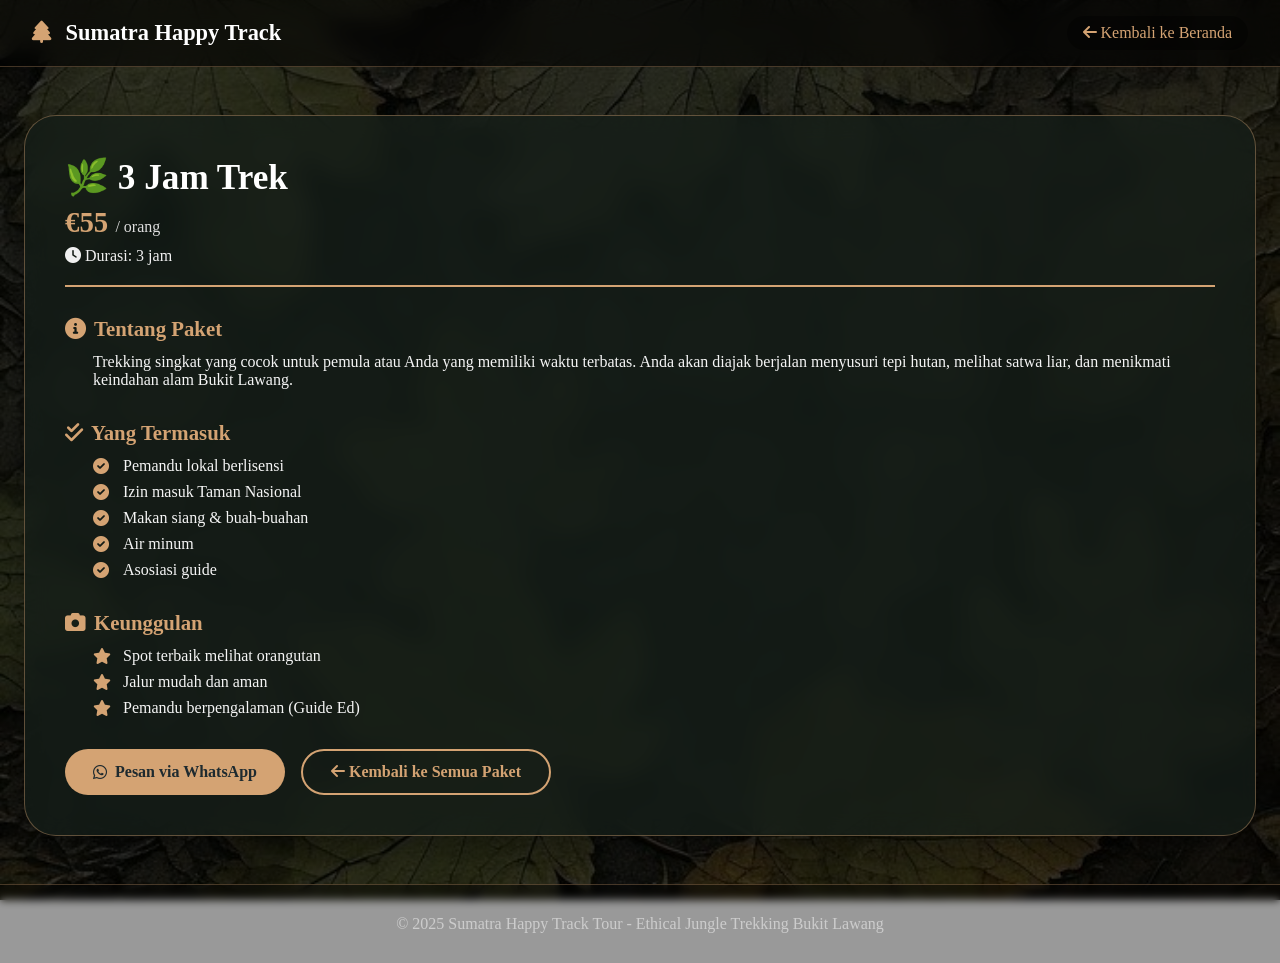
==== detailpaket.html @ c1a1667e "Add files via upload" ====
<!DOCTYPE html>
<html lang="id">
<head>
    <meta charset="UTF-8">
    <meta name="viewport" content="width=device-width, initial-scale=1.0, user-scalable=yes">
    <title>Detail Paket | Sumatra Happy Track Tour</title>
    <link rel="stylesheet" href="https://cdnjs.cloudflare.com/ajax/libs/font-awesome/6.0.0-beta3/css/all.min.css">
    <link href="https://fonts.googleapis.com/css2?family=Inter:opsz,wght@14..32,300;400;500;600;700;800&display=swap" rel="stylesheet">
    <style>
        * {
            margin: 0;
            padding: 0;
            box-sizing: border-box;
        }
        body {
            font-family: 'Comic Sans MS', 'Comic Sans', cursive;
            min-height: 100vh;
            background-image: linear-gradient(rgba(0, 0, 0, 0.7), rgba(0, 0, 0, 0.7)), url('background.jpg');
            background-size: cover;
            background-position: center;
            background-attachment: fixed;
            color: #f0f0f0;
        }
        :root {
            --forest-gold: #D4A373;
            --forest-dark: #0B2F1F;
        }
        /* Navbar dengan transparan dan blur */
        .navbar {
            background: rgba(0, 0, 0, 0.6);
            backdrop-filter: blur(12px);
            padding: 1rem 0;
            position: sticky;
            top: 0;
            z-index: 1000;
            border-bottom: 1px solid rgba(212, 163, 115, 0.3);
        }
        .nav-flex {
            display: flex;
            justify-content: space-between;
            align-items: center;
            max-width: 1280px;
            margin: 0 auto;
            padding: 0 32px;
        }
        .logo {
            color: white;
            font-size: 1.4rem;
            font-weight: 700;
            text-decoration: none;
        }
        .logo i {
            color: var(--forest-gold);
            margin-right: 8px;
        }
        .back-home {
            color: var(--forest-gold);
            text-decoration: none;
            font-weight: 500;
            transition: 0.2s;
            padding: 8px 16px;
            border-radius: 40px;
            background: rgba(0,0,0,0.4);
        }
        .back-home:hover {
            color: white;
            background: rgba(212, 163, 115, 0.3);
        }
        .container {
            max-width: 1280px;
            margin: 0 auto;
            padding: 0 24px;
        }
        /* Card dengan efek glassmorphism (blur pada background teks) */
        .detail-card {
            background: rgba(20, 30, 25, 0.75);
            backdrop-filter: blur(12px);
            border-radius: 32px;
            margin: 48px 0;
            padding: 40px;
            box-shadow: 0 20px 35px -10px rgba(0, 0, 0, 0.4);
            border: 1px solid rgba(212, 163, 115, 0.4);
            transition: transform 0.3s, box-shadow 0.3s;
        }
        .detail-card:hover {
            transform: translateY(-6px);
            box-shadow: 0 30px 45px -12px black;
            background: rgba(20, 30, 25, 0.85);
        }
        .detail-header {
            border-bottom: 2px solid var(--forest-gold);
            padding-bottom: 20px;
            margin-bottom: 30px;
        }
        .detail-header h1 {
            font-size: 2.2rem;
            margin-bottom: 8px;
            color: white;
        }
        .detail-header .price {
            font-size: 1.8rem;
            font-weight: 800;
            color: var(--forest-gold);
        }
        .detail-header .price small {
            font-size: 1rem;
            font-weight: 400;
            color: #ddd;
        }
        .detail-section {
            margin-bottom: 32px;
        }
        .detail-section h3 {
            font-size: 1.3rem;
            margin-bottom: 12px;
            display: flex;
            align-items: center;
            gap: 8px;
            color: var(--forest-gold);
        }
        .detail-section h3 i {
            color: var(--forest-gold);
        }
        .detail-section p, .detail-section ul {
            color: #f5f5f5;
            margin-left: 28px;
        }
        .detail-section ul {
            list-style: none;
        }
        .detail-section ul li {
            margin: 8px 0;
            display: flex;
            align-items: center;
            gap: 10px;
        }
        .detail-section ul li i {
            color: var(--forest-gold);
            width: 20px;
        }
        .btn-group {
            margin-top: 32px;
            display: flex;
            gap: 16px;
            flex-wrap: wrap;
        }
        .btn-primary {
            background: var(--forest-gold);
            color: #1E2A2F;
            padding: 12px 28px;
            border-radius: 60px;
            text-decoration: none;
            font-weight: 600;
            transition: 0.2s;
            display: inline-flex;
            align-items: center;
            gap: 8px;
        }
        .btn-primary:hover {
            background: white;
            transform: translateY(-2px);
        }
        .btn-outline {
            border: 2px solid var(--forest-gold);
            background: transparent;
            color: var(--forest-gold);
            padding: 12px 28px;
            border-radius: 60px;
            text-decoration: none;
            font-weight: 600;
            transition: 0.2s;
        }
        .btn-outline:hover {
            background: var(--forest-gold);
            color: #1E2A2F;
        }
        footer {
            text-align: center;
            padding: 30px 0;
            color: #ccc;
            border-top: 1px solid rgba(212, 163, 115, 0.3);
            margin-top: 40px;
            background: rgba(0, 0, 0, 0.4);
            backdrop-filter: blur(4px);
        }
        @media (max-width: 768px) {
            .detail-card {
                padding: 24px;
            }
            .detail-header h1 {
                font-size: 1.6rem;
            }
        }
    </style>
</head>
<body>
    <div class="navbar">
        <div class="nav-flex">
            <a href="index.html" class="logo"><i class="fas fa-tree"></i> Sumatra Happy Track</a>
            <a href="index.html" class="back-home"><i class="fas fa-arrow-left"></i> Kembali ke Beranda</a>
        </div>
    </div>

    <div class="container">
        <div id="detailContent" class="detail-card">
            <div style="text-align: center; padding: 40px;">Memuat detail paket...</div>
        </div>
    </div>

    <footer>
        <p>&copy; 2025 Sumatra Happy Track Tour - Ethical Jungle Trekking Bukit Lawang</p>
    </footer>

    <script>
        // Data paket (sama seperti sebelumnya)
        const packagesData = {
            "3-jam": {
                title: "🌿 3 Jam Trek",
                price: "€55",
                duration: "3 jam",
                description: "Trekking singkat yang cocok untuk pemula atau Anda yang memiliki waktu terbatas. Anda akan diajak berjalan menyusuri tepi hutan, melihat satwa liar, dan menikmati keindahan alam Bukit Lawang.",
                includes: ["Pemandu lokal berlisensi", "Izin masuk Taman Nasional", "Makan siang & buah-buahan", "Air minum", "Asosiasi guide"],
                highlights: ["Spot terbaik melihat orangutan", "Jalur mudah dan aman", "Pemandu berpengalaman (Guide Ed)"]
            },
            "1-hari": {
                title: "🌞 1 Hari Trek",
                price: "€70",
                duration: "6-7 jam",
                description: "Trekking seharian penuh untuk eksplorasi lebih dalam. Anda akan masuk ke hutan primer, berkesempatan melihat orangutan, monyet, burung rangkong, dan flora endemik.",
                includes: ["Pemandu lokal", "Izin TNGL", "Makan siang, buah, air minum", "Snack", "Asosiasi guide"],
                highlights: ["Jalur menantang tapi aman", "Peluang melihat orangutan liar", "Pemandangan sungai dan air terjun"]
            },
            "2-hari": {
                title: "🏕️ 2 Hari 1 Malam Camping",
                price: "€120",
                duration: "2 hari, 1 malam",
                description: "Berkemah semalam di dalam hutan, menikmati suasana malam di tengah alam liar. Termasuk kegiatan arung jeram (tubing) kembali ke desa.",
                includes: ["Pemandu & porter", "Izin & asosiasi", "3 kali makan (malam, pagi, siang)", "Tenda & perlengkapan camping", "Arung jeram (tubing)"],
                highlights: ["Pengalaman camping di hutan", "Makan malam di tepi sungai", "Trekking 2 hari yang seru"]
            },
            "3-hari": {
                title: "⛺ 3 Hari 2 Malam Camping",
                price: "€170",
                duration: "3 hari, 2 malam",
                description: "Eksplorasi lebih jauh ke zona inti Taman Nasional. Camping 2 malam, trekking melewati berbagai medan, spot foto terbaik.",
                includes: ["Pemandu & porter", "Izin lengkap", "Semua makan (2x pagi, 2x siang, 2x malam)", "Tenda & matras", "Tubing kembali"],
                highlights: ["Jalur jarak jauh", "Melihat satwa langka", "Mata air panas alami"]
            },
            "4-hari": {
                title: "🏞️ 4 Hari 3 Malam Ekspedisi",
                price: "€250",
                duration: "4 hari, 3 malam",
                description: "Petualangan ekstensif ke wilayah Gunung Leuser. Trekking melewati hutan lebat, sungai, dan perkemahan di lokasi terpencil.",
                includes: ["Semua fasilitas trekking", "Peralatan camping", "Makan full board", "Pemandu senior", "Porter"],
                highlights: ["Satwa endemik langka", "Air terjun tersembunyi", "Pengalaman konservasi"]
            },
            "5-hari": {
                title: "🌲 5 Hari 4 Malam Petualangan",
                price: "€320",
                duration: "5 hari, 4 malam",
                description: "Trekking jarak jauh dengan eksplorasi hutan primer dan sekunder. Cocok untuk pencinta alam sejati.",
                includes: ["Pemandu & porter", "Perlengkapan lengkap", "Makan & minum", "Dokumentasi", "Sertifikat"],
                highlights: ["Hutan paling alami", "Camping di ketinggian", "Spot foto eksotis"]
            },
            "6-hari": {
                title: "🌳 6 Hari 5 Malam Jelajah",
                price: "€400",
                duration: "6 hari, 5 malam",
                description: "Perjalanan panjang menyusuri Gunung Leuser, singgah di desa lokal, dan ikut serta dalam kegiatan konservasi.",
                includes: ["Semua fasilitas", "Kunjungan desa", "Peralatan camping profesional", "Makan & minum", "Flying fox (jika memungkinkan)"],
                highlights: ["Integrasi budaya lokal", "Restorasi habitat", "Ekspedisi terbatas"]
            },
            "7-hari": {
                title: "🏔️ 7 Hari 6 Malam Ekspedisi Puncak",
                price: "€500",
                duration: "7 hari, 6 malam",
                description: "Ekspedisi penuh ke puncak tertinggi di area Leuser. Trekking berat dengan pemandangan spektakuler.",
                includes: ["Pemandu ahli", "Porter profesional", "Semua kebutuhan", "Sertifikat ekspedisi", "Dokumentasi profesional"],
                highlights: ["Puncak panorama", "Camping di tepi danau", "Pengalaman tak terlupakan"]
            },
            "kutacane": {
                title: "🚩 7 Hari Ekspedisi Kutacane (Aceh)",
                price: "€700",
                duration: "7 hari, 6 malam",
                description: "Perjalanan ekstrem dari Bukit Lawang melintasi hutan Aceh Tenggara menuju Kutacane. Rute lintas batas, budaya lokal unik.",
                includes: ["Pemandu khusus lintas batas", "Transportasi titik akhir", "Semua perlengkapan", "Makan & minum", "Sertifikat lintas hutan"],
                highlights: ["Budaya Gayo", "Hutan perawan", "Rute eksklusif"]
            }
        };

        const urlParams = new URLSearchParams(window.location.search);
        let paketId = urlParams.get('paket');
        if (!paketId || !packagesData[paketId]) {
            paketId = "3-jam";
        }

        const data = packagesData[paketId];
        const detailDiv = document.getElementById('detailContent');

        function renderDetail() {
            const includesHtml = data.includes.map(item => `<li><i class="fas fa-check-circle"></i> ${item}</li>`).join('');
            const highlightsHtml = data.highlights.map(item => `<li><i class="fas fa-star"></i> ${item}</li>`).join('');

            const html = `
                <div class="detail-header">
                    <h1>${data.title}</h1>
                    <div class="price">${data.price} <small>/ orang</small></div>
                    <p style="margin-top: 8px;"><i class="fas fa-clock"></i> Durasi: ${data.duration}</p>
                </div>
                <div class="detail-section">
                    <h3><i class="fas fa-info-circle"></i> Tentang Paket</h3>
                    <p>${data.description}</p>
                </div>
                <div class="detail-section">
                    <h3><i class="fas fa-check-double"></i> Yang Termasuk</h3>
                    <ul>${includesHtml}</ul>
                </div>
                <div class="detail-section">
                    <h3><i class="fas fa-camera"></i> Keunggulan</h3>
                    <ul>${highlightsHtml}</ul>
                </div>
                <div class="btn-group">
                    <a href="https://wa.me/6282249581766?text=Saya%20tertarik%20paket%20${encodeURIComponent(data.title)}%20%28${data.price}%29" class="btn-primary" target="_blank"><i class="fab fa-whatsapp"></i> Pesan via WhatsApp</a>
                    <a href="index.html" class="btn-outline"><i class="fas fa-arrow-left"></i> Kembali ke Semua Paket</a>
                </div>
            `;
            detailDiv.innerHTML = html;
        }

        renderDetail();
    </script>
</body>
</html>
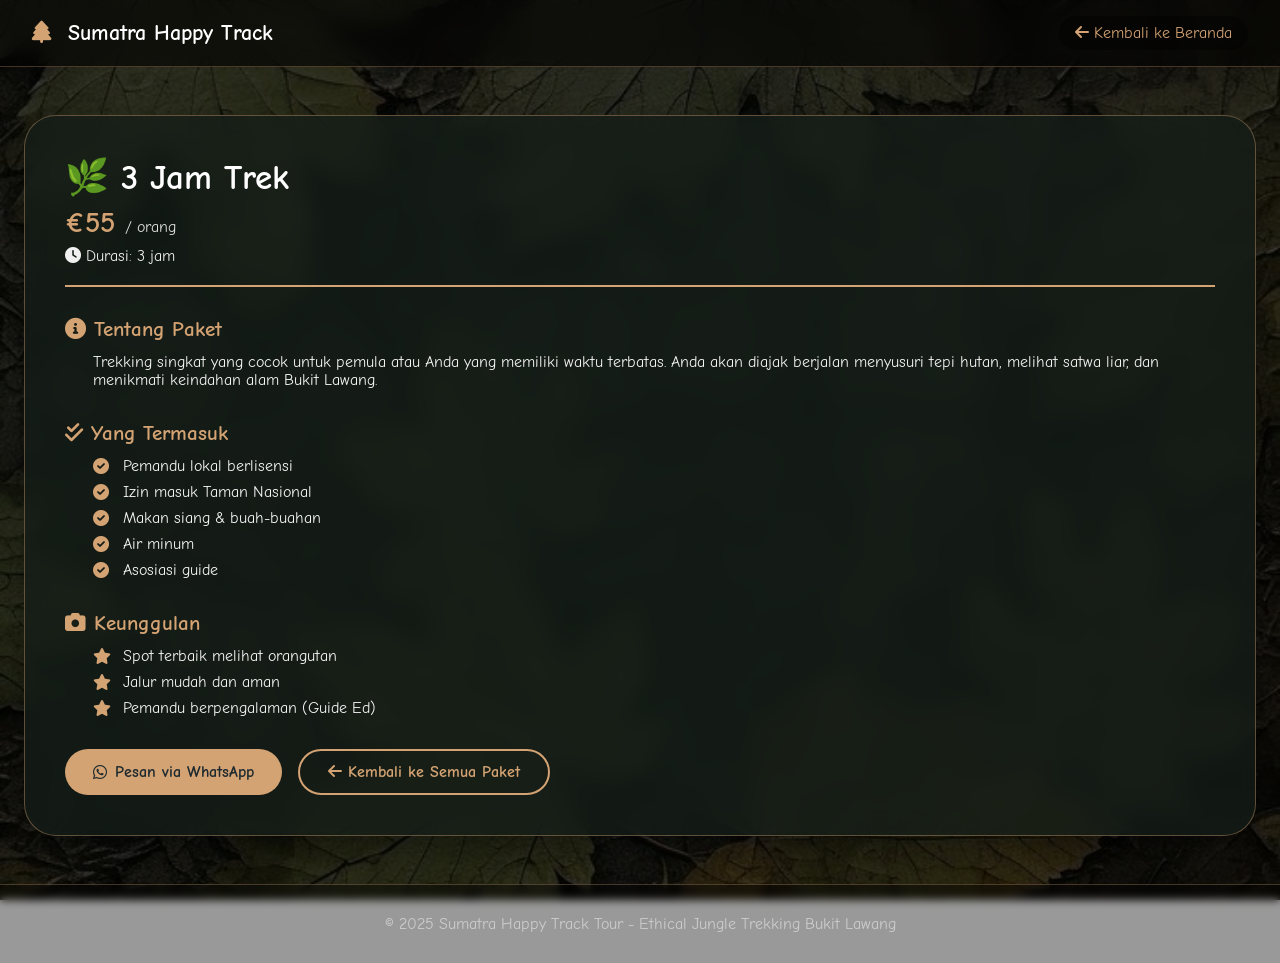
==== commit fbf75c84: "Update detailpaket.html" ====
--- a/detailpaket.html
+++ b/detailpaket.html
@@ -6,6 +6,7 @@
     <title>Detail Paket | Sumatra Happy Track Tour</title>
     <link rel="stylesheet" href="https://cdnjs.cloudflare.com/ajax/libs/font-awesome/6.0.0-beta3/css/all.min.css">
     <link href="https://fonts.googleapis.com/css2?family=Inter:opsz,wght@14..32,300;400;500;600;700;800&display=swap" rel="stylesheet">
+    <link href="https://fonts.googleapis.com/css2?family=Comic+Neue:wght@300;400;700;800&display=swap" rel="stylesheet">
     <style>
         * {
             margin: 0;
@@ -13,7 +14,7 @@
             box-sizing: border-box;
         }
         body {
-            font-family: 'Comic Sans MS', 'Comic Sans', cursive;
+            font-family: 'Comic Neue', 'Comic Sans MS', cursive, sans-serif;
             min-height: 100vh;
             background-image: linear-gradient(rgba(0, 0, 0, 0.7), rgba(0, 0, 0, 0.7)), url('background.jpg');
             background-size: cover;
@@ -330,4 +331,4 @@
         renderDetail();
     </script>
 </body>
-</html>+</html>
